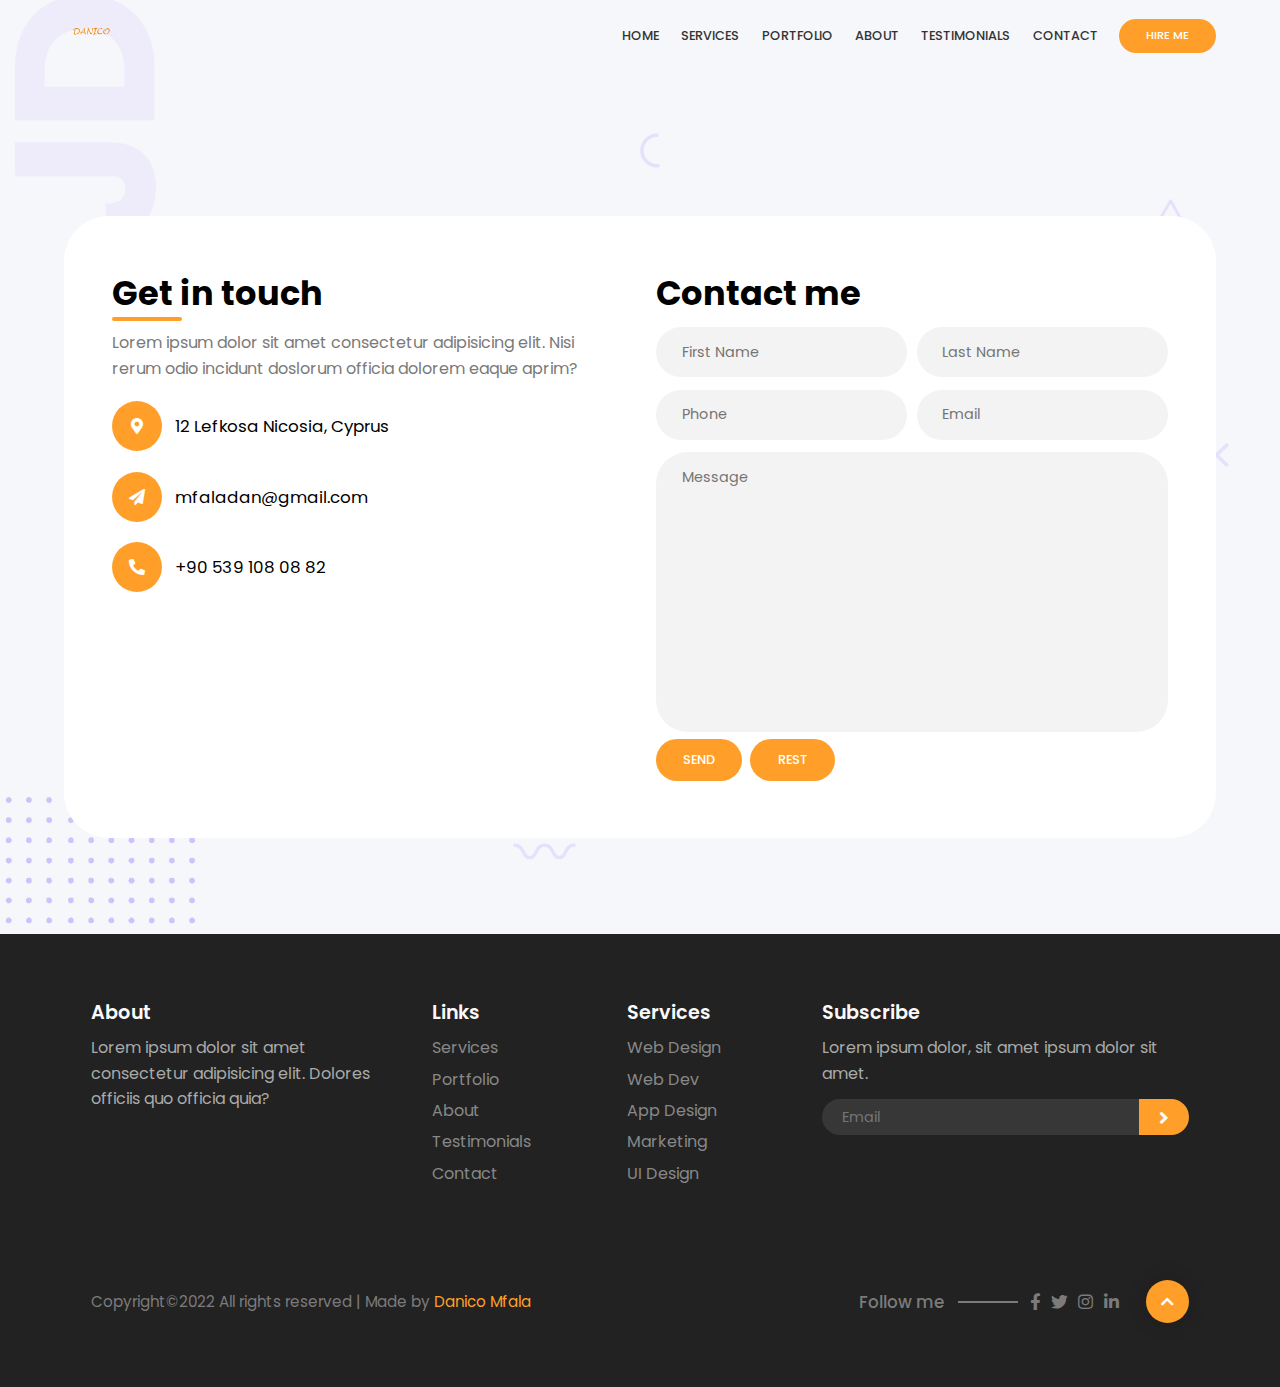
==== get_in_touch.html @ f09b61ab "test 3" ====
<!DOCTYPE html>
<html lang="en">
  <head>
    <meta charset="UTF-8" />
    <meta name="viewport" content="width=device-width, initial-scale=1.0" />
    <title>My-Portfolio</title>
    <link
      rel="stylesheet"
      href="https://cdnjs.cloudflare.com/ajax/libs/font-awesome/5.15.1/css/all.min.css"
    />
    <link
      rel="stylesheet"
      href="https://unpkg.com/swiper/swiper-bundle.min.css"
    />
    <link rel="stylesheet" href="./css/style.css" />
  </head>
  <body>
    <main>
      <header id="header">
        <div class="overlay overlay-lg">
          <img src="./img/shapes/square.png" class="shape square" alt="" />
          <img src="./img/shapes/circle.png" class="shape circle" alt="" />
          <img
            src="./img/shapes/half-circle.png"
            class="shape half-circle1"
            alt=""
          />
          <img
            src="./img/shapes/half-circle.png"
            class="shape half-circle2"
            alt=""
          />
          <img src="./img/shapes/x.png" class="shape xshape" alt="" />
          <img src="./img/shapes/wave.png" class="shape wave wave1" alt="" />
          <img src="./img/shapes/wave.png" class="shape wave wave2" alt="" />
          <img src="./img/shapes/triangle.png" class="shape triangle" alt="" />
          <img src="./img/shapes/letters.png" class="letters" alt="" />
          <img src="./img/shapes/points1.png" class="points points1" alt="" />
        </div>

        <nav>
          <div class="container">
            <div class="logo">
              <img src="./img/logo1.png" alt="" />
            </div>

            <div class="links">
              <ul>
                <li>
                  <a href="index.html">Home</a>
                </li>
                <li>
                  <a href="#services">Services</a>
                </li>
                <li>
                  <a href="#portfolio">Portfolio</a>
                </li>
                <li>
                  <a href="#about">About</a>
                </li>
                <li>
                  <a href="#testimonials">Testimonials</a>
                </li>
                <li>
                  <a href="#contact">Contact</a>
                </li>
                <li>
                  <a href="#hireme" class="active">Hire me</a>
                </li>
              </ul>
            </div>

            <div class="hamburger-menu">
              <div class="bar"></div>
            </div>
          </div>
        </nav>

     <!-- Get in touch Start-->
      <section class="contact" id="contact">
        <div class="container">
          <div class="contact-box">
            <div class="contact-info">
              <h3 class="title">Get in touch</h3>
              <p class="text">
                Lorem ipsum dolor sit amet consectetur adipisicing elit. Nisi
                rerum odio incidunt doslorum officia dolorem eaque aprim?
              </p>
              <div class="information-wrap">
                <div class="information">
                  <div class="contact-icon">
                    <i class="fas fa-map-marker-alt"></i>
                  </div>
                  <p class="info-text">12 Lefkosa Nicosia, Cyprus</p>
                </div>

                <div class="information">
                  <div class="contact-icon">
                    <i class="fas fa-paper-plane"></i>
                  </div>
                  <p class="info-text">mfaladan@gmail.com</p>
                </div>

                <div class="information">
                  <div class="contact-icon">
                    <i class="fas fa-phone-alt"></i>
                  </div>
                  <p class="info-text">+90 539 108 08 82</p>
                </div>
              </div>
            </div>

            <div class="contact-form">
              <h3 class="title">Contact me</h3>
              <div class="row">
                <input
                  type="text"
                  class="contact-input"
                  placeholder="First Name"
                />
                <input
                  type="text"
                  class="contact-input"
                  placeholder="Last Name"
                />
              </div>

              <div class="row">
                <input type="text" class="contact-input" placeholder="Phone" />
                <input type="email" class="contact-input" placeholder="Email" />
              </div>

              <div class="row">
                <textarea
                  name="message"
                  class="contact-input textarea"
                  placeholder="Message"
                ></textarea>
              </div>
              <a href="#" class="btn">Send</a> &nbsp;<a href="#" class="btn">Rest</a>
            </div>
          </div>
        </div>
      </section>
<!-- Get in touch End-->
    
    </header>








 

 

  

    <footer class="footer">
      <div class="container">
        <div class="grid-4">
          <div class="grid-4-col footer-about">
            <h3 class="title-sm">About</h3>
            <p class="text">
              Lorem ipsum dolor sit amet consectetur adipisicing elit. Dolores
              officiis quo officia quia?
            </p>
          </div>

          <div class="grid-4-col footer-links">
            <h3 class="title-sm">Links</h3>
            <ul>
              <li>
                <a href="#services">Services</a>
              </li>
              <li>
                <a href="#portfolio">Portfolio</a>
              </li>
              <li>
                <a href="#about">About</a>
              </li>
              <li>
                <a href="#testimonials">Testimonials</a>
              </li>
              <li>
                <a href="#contact">Contact</a>
              </li>
            </ul>
          </div>

          <div class="grid-4-col footer-links">
            <h3 class="title-sm">Services</h3>
            <ul>
              <li>
                <a href="#">Web Design</a>
              </li>
              <li>
                <a href="#">Web Dev</a>
              </li>
              <li>
                <a href="#">App Design</a>
              </li>
              <li>
                <a href="#">Marketing</a>
              </li>
              <li>
                <a href="#">UI Design</a>
              </li>
            </ul>
          </div>

          <div class="grid-4-col footer-newstletter">
            <h3 class="title-sm">Subscribe</h3>
            <p class="text">
              Lorem ipsum dolor, sit amet ipsum dolor sit amet.
            </p>
            <div class="footer-input-wrap">
              <input type="email" class="footer-input" placeholder="Email" />
              <a href="#" class="input-arrow">
                <i class="fas fa-angle-right"></i>
              </a>
            </div>
          </div>
        </div>

        <div class="bottom-footer">
          <div class="copyright">
            <p class="text">
              Copyright&copy;2022 All rights reserved | Made by
              <span>Danico Mfala</span>
            </p>
          </div>

          <div class="followme-wrap">
            <div class="followme">
              <h3>Follow me</h3>
              <span class="footer-line"></span>
              <div class="social-media">
                <a href="#">
                  <i class="fab fa-facebook-f"></i>
                </a>
                <a href="#">
                  <i class="fab fa-twitter"></i>
                </a>
                <a href="#">
                  <i class="fab fa-instagram"></i>
                </a>
                <a href="#">
                  <i class="fab fa-linkedin-in"></i>
                </a>
              </div>
            </div>

            <div class="back-btn-wrap">
              <a href="#" class="back-btn">
                <i class="fas fa-chevron-up"></i>
              </a>
            </div>
          </div>
        </div>
      </div>
    </footer>

    <script src="https://cdnjs.cloudflare.com/ajax/libs/jquery/3.5.1/jquery.min.js"></script>
    <script src="./js/isotope.pkgd.min.js"></script>
    <script src="https://unpkg.com/swiper/swiper-bundle.min.js"></script>
    <script src="./js/app.js"></script>
  </body>
</html>
---- css/style.css ----
@import url("https://fonts.googleapis.com/css2?family=Poppins:wght@100;200;300;400;500;600;700;800;900&display=swap");

:root {
  --dark-one: #333;
  --dark-two: #7a7a7a;
  --main-color: #FF9F29;
  --light-one: #fff;
  --light-two: #f9fafb;
  --light-three: #f6f7fb;
}

/* Genral Styles */

*,
*::before,
*::after {
  margin: 0;
  padding: 0;
  box-sizing: border-box;
}

html {
  scroll-behavior: smooth;
}

body,
button,
input,
textarea {
  font-family: "Poppins", sans-serif;
}

a {
  text-decoration: none;
}

ul {
  list-style: none;
}

img {
  width: 100%;
}

.container {
  position: relative;
  z-index: 5;
  max-width: 92rem;
  padding: 0 4rem;
  margin: 0 auto;
}

.stop-scrolling {
  height: 100%;
  overflow: hidden;
}

.grid-2 {
  display: grid;
  grid-template-columns: repeat(2, 1fr);
  align-items: center;
  justify-content: center;
}

.text {
  font-size: 1.25rem;
  color: var(--dark-two);
  line-height: 1.6;
}

.column-1 {
  margin-right: 1.5rem;
}

.column-2 {
  margin-left: 1.5rem;
}

.image {
  position: relative;
  display: flex;
  align-items: center;
  justify-content: center;
}

.z-index {
  position: relative;
  z-index: 2;
}

.overlay {
  position: absolute;
  width: 100%;
  height: 100%;
  overflow: hidden;
  top: 0;
  left: 0;
}

.overlay .shape {
  width: initial;
  opacity: 0.13;
  position: absolute;
}

.overlay.overlay-lg .shape {
  height: 55px;
}

.overlay.overlay-lg .shape.wave {
  height: initial;
  width: 88px;
}

.overlay.overlay-lg .shape.xshape {
  height: 38px;
}

.overlay.overlay-sm .shape {
  filter: brightness(0) invert(1);
  opacity: 0.15;
  height: 40px;
}

.overlay.overlay-sm .shape.wave {
  height: initial;
  width: 70px;
}

.overlay.overlay-sm .shape.xshape {
  height: 30px;
}

.points {
  opacity: 0.3;
  position: absolute;
}

.section {
  padding: 7rem 0;
  overflow: hidden;
}

.section-header {
  text-align: center;
  margin-bottom: 1.5rem;
}

.title {
  position: relative;
  display: inline-block;
  padding-bottom: 1rem;
  line-height: 1;
  font-size: 2.8rem;
  margin-bottom: 0.6rem;
}

.title:before {
  content: attr(data-title);
  display: block;
  margin-bottom: 0.4rem;
  color: var(--main-color);
  font-size: 1.15rem;
  font-weight: 500;
  text-transform: uppercase;
  letter-spacing: 3px;
}

.title:after {
  content: "";
  position: absolute;
  width: 90px;
  height: 5px;
  border-radius: 3px;
  background-color: var(--main-color);
  bottom: 0;
  left: 50%;
  transform: translateX(-50%);
}

.section-header .text {
  max-width: 600px;
  margin: 0 auto;
}

.title-sm {
  color: var(--dark-one);
  font-weight: 600;
  font-size: 1.6rem;
}

.points-sq {
  width: 210px;
}

.btn {
  display: inline-block;
  padding: 0.85rem 2rem;
  background-color: var(--main-color);
  color: var(--light-one);
  border-radius: 2rem;
  font-size: 1.05rem;
  text-transform: uppercase;
  font-weight: 500;
  transition: 0.3s;
}

.btn:hover {
  background-color: #FF9F29;
}

.btn.small {
  padding: 0.7rem 1.8rem;
  font-size: 1rem;
}

/* End Genral Styles */

/* Header */

header {
  width: 100%;
  background-color: var(--light-three);
  overflow: hidden;
  position: relative;
}

nav {
  width: 100%;
  position: relative;
  z-index: 50;
}

nav .container {
  display: flex;
  justify-content: space-between;
  height: 6rem;
  align-items: center;
}

.logo {
  width: 190px;
  display: flex;
  align-items: center;
}

.links ul {
  display: flex;
}

.links a {
  display: inline-block;
  padding: 0.9rem 1.2rem;
  color: var(--dark-one);
  font-size: 1.05rem;
  text-transform: uppercase;
  font-weight: 500;
  line-height: 1;
  transition: 0.3s;
}

.links a.active {
  background-color: var(--main-color);
  color: var(--light-one);
  border-radius: 2rem;
  font-size: 1rem;
  padding: 0.9rem 2.1rem;
  margin-left: 1rem;
}

.links a:hover {
  color: var(--main-color);
}

.links a.active:hover {
  color: var(--light-one);
  background-color: #6b44e0;
}

.hamburger-menu {
  width: 2.7rem;
  height: 3rem;
  z-index: 100;
  position: relative;
  display: none;
  align-items: center;
  justify-content: flex-end;
}

.hamburger-menu .bar {
  position: relative;
  width: 2.1rem;
  height: 3px;
  border-radius: 3px;
  background-color: var(--dark-one);
  transition: 0.5s;
}

.bar:before,
.bar:after {
  content: "";
  position: absolute;
  width: 2.1rem;
  height: 3px;
  border-radius: 3px;
  background-color: var(--dark-one);
  transition: 0.5s;
}

.bar:before {
  transform: translateY(-9px);
}

.bar:after {
  transform: translateY(9px);
}

nav.open .hamburger-menu .bar {
  background-color: transparent;
  transform: rotate(360deg);
}

nav.open .hamburger-menu .bar:before {
  transform: translateY(0) rotate(45deg);
  background-color: var(--light-one);
}

nav.open .hamburger-menu .bar:after {
  transform: translateY(0) rotate(-45deg);
  background-color: var(--light-one);
}

nav.open .links {
  transform: translateX(0);
}

.header-content .container.grid-2 {
  grid-template-columns: 2.5fr 3.5fr;
  min-height: calc(100vh - 6rem);
  padding-bottom: 2.5rem;
  text-align: left;
}

.header-title {
  font-size: 3.8rem;
  line-height: 0.8;
  color: var(--dark-one);
}

.header-content .text {
  margin: 2.15rem 0;
}

.header-content .image .img-element {
  max-width: 750px;
}

header .points1 {
  width: 420px;
  bottom: -75px;
  left: -150px;
}

header .points2 {
  width: 70%;
  top: 65%;
  left: 71%;
}

header .square {
  right: 68%;
  top: 71%;
}

header .triangle {
  right: 7%;
  bottom: 75%;
}

header .xshape {
  right: 4%;
  bottom: 50%;
}

header .half-circle1 {
  left: 50%;
  bottom: 82%;
}

header .half-circle2 {
  left: 5%;
  top: 67%;
}

header .wave1 {
  bottom: 75%;
  left: 20%;
}

header .wave2 {
  bottom: 8%;
  right: 55%;
}

header .circle {
  left: 38%;
  bottom: 63%;
}

.letters {
  position: absolute;
  width: 13.5%;
  top: -5px;
  left: 15px;
  opacity: 0.06;
}

/* End header */

/* Services */

.cards {
  display: flex;
  justify-content: space-around;
  flex-wrap: wrap;
  width: 100%;
}

.card-wrap {
  position: relative;
  margin: 1.7rem 0.8rem;
}

.card {
  position: relative;
  width: 100%;
  max-width: 390px;
  min-height: 520px;
  background-color: var(--light-three);
  display: flex;
  align-items: center;
  justify-content: center;
  text-align: center;
  padding: 3rem 2rem;
  overflow: hidden;
  transition: 0.3s;
}

.card:before {
  content: attr(data-card);
  position: absolute;
  top: -15px;
  right: -15px;
  font-size: 6rem;
  font-weight: 800;
  line-height: 1;
  color: var(--main-color);
  opacity: 0.025;
}

.card:after {
  content: "";
  position: absolute;
  width: 100%;
  height: 0px;
  bottom: 0;
  left: 0;
  background-color: var(--main-color);
  transition: 0.3s;
}

.card-wrap:hover .card {
  transform: translateY(-15px);
}

.card-wrap:hover .card:after {
  height: 8px;
}

.icon {
  width: 40%;
  margin-bottom: 1.7rem;
}

.card .title-sm {
  line-height: 0.8;
}

.card .text {
  font-size: 1.15rem;
  margin: 1.8rem 0;
}

.services .points1 {
  bottom: -50px;
  left: -125px;
  opacity: 0.2;
  pointer-events: none;
}

.services .points2 {
  bottom: -70px;
  right: -65px;
  opacity: 0.2;
  pointer-events: none;
}

/* End Services */

/* Portfolio */

.portfolio {
  position: relative;
  width: 100%;
  background-color: var(--light-two);
}

.background-bg {
  position: absolute;
  width: 100%;
  height: 520px;
  top: 0;
  left: 0;
  background-color: var(--main-color);
}

.portfolio .title,
.portfolio .title:before {
  color: var(--light-one);
}

.portfolio .title:after {
  background-color: var(--light-one);
}

.filter {
  width: 100%;
  display: flex;
  align-items: center;
  justify-content: center;
  flex-wrap: wrap;
}

.filter-btn {
  border: none;
  outline: none;
  background-color: transparent;
  margin: 0.45rem 0.4rem;
  padding: 0.85rem 1.8rem;
  color: var(--light-one);
  text-transform: uppercase;
  font-weight: 500;
  font-size: 1.1rem;
  line-height: 1;
  cursor: pointer;
  border-radius: 2rem;
  transition: 0.3s;
}

.filter-btn.active {
  background-color: var(--light-one);
  color: var(--main-color);
}

.portfolio .square {
  top: 28%;
  left: 20%;
}

.portfolio .circle {
  top: 8%;
  right: 35%;
}

.portfolio .triangle {
  bottom: 10%;
  right: 4%;
}

.portfolio .half-circle1 {
  bottom: 13%;
  left: 5%;
}

.portfolio .half-circle2 {
  top: 35%;
  right: 20%;
}

.portfolio .xshape {
  top: 10%;
  right: 8%;
}

.portfolio .wave {
  top: 38%;
  left: 6%;
}

.grid {
  width: 100%;
  margin: 1.5rem 0;
}

.grid-item {
  width: 33.33%;
  padding: 1rem 1.2rem;
  display: flex;
  justify-content: center;
}

.gallery-image {
  position: relative;
  overflow: hidden;
  border-radius: 16px;
  height: 330px;
  width: 100%;
  cursor: pointer;
}

.gallery-image img {
  position: absolute;
  height: 115%;
  width: initial;
  top: 50%;
  left: 50%;
  transform: translate(-50%, -50%);
  transform-origin: center;
  transition: 0.5s;
}

.gallery-image .img-overlay {
  position: absolute;
  width: 100%;
  height: 100%;
  top: 0;
  left: 0;
  z-index: 2;
  color: var(--light-one);
  /* background-color: #FF9F29;  add opacity: ; */
  display: flex;
  flex-direction: column;
  align-items: center;
  justify-content: flex-end;
  padding: 2rem 3.2rem;
  opacity: 0;
  transition: 0.5s;
}

.img-overlay .plus {
  position: relative;
  margin: auto 0;
}

.plus:before,
.plus:after {
  content: "";
  position: absolute;
  width: 4.5rem;
  height: 3px;
  top: 50%;
  left: 50%;
  transform: translate(-50%, -50%);
  background-color: var(--light-one);
  border-radius: 3px;
}

.plus:before {
  transform: translate(-50%, -50%) rotate(-90deg);
}

.img-description {
  width: 100%;
}

.img-overlay h3 {
  font-weight: 600;
  text-transform: uppercase;
  font-size: 1.5rem;
}

.img-overlay h5 {
  font-size: 1.15rem;
  font-weight: 300;
}

.gallery-image:hover .img-overlay {
  opacity: 1;
}

.gallery-image:hover img {
  transform: translate(-50%, -50%) scale(1.1);
}

.more-folio {
  display: flex;
  justify-content: center;
}

/* End Portfolio */

/* About */

.about {
  overflow: hidden;
}

.about img {
  max-width: 600px;
}

.about .text {
  margin-top: 1rem;
}

.skills {
  margin: 1.5rem 0 2.5rem 0;
}

.skill {
  margin: 1rem 0;
}

.skill-title {
  color: #555;
  font-weight: 600;
  margin-bottom: 0.3rem;
}

.skill-bar {
  width: 70%;
  height: 8px;
  border-radius: 4px;
  background-color: #ece6fa;
  position: relative;
  overflow: hidden;
}

.skill-progress {
  position: absolute;
  height: 100%;
  width: 0%;
  top: 0;
  left: 0;
  background-color: var(--main-color);
  transition: 1s;
}

.about .column-1 {
  position: relative;
}

.about .column-1:before {
  content: "About";
  position: absolute;
  font-size: 8rem;
  font-weight: 800;
  color: var(--main-color);
  opacity: 0.04;
  top: 20px;
  left: 0;
  line-height: 0;
}

.about .points {
  width: 300px;
  top: 65%;
  left: 80%;
  opacity: 0.1;
}

/* End About */

/* Records */

.records {
  position: relative;
  background-color: var(--main-color);
  padding: 5.2rem 0;
}

.records .container {
  display: grid;
  grid-template-columns: repeat(4, 1fr);
  align-items: center;
  justify-content: center;
  text-align: center;
  grid-column-gap: 1.5rem;
  grid-row-gap: 2rem;
}

.record-circle {
  width: 180px;
  height: 180px;
  border-radius: 50%;
  margin: 0 auto;
  border: 4px solid var(--light-one);
  display: flex;
  flex-direction: column;
  justify-content: center;
  color: var(--light-one);
}

.record-circle.active {
  background-color: var(--light-one);
  color: var(--dark-one);
  box-shadow: 0 0 0 15px rgb(255, 255, 255, 0.5);
}

.number {
  font-weight: 400;
  font-size: 2.35rem;
}

.sub-title {
  font-weight: 400;
  font-size: 1.12rem;
  text-transform: uppercase;
}

.records .square1 {
  left: 8%;
  top: 10%;
}

.records .square2 {
  right: 90px;
  bottom: 70px;
}

.records .xshape {
  top: 45px;
  right: 120px;
}

.records .circle {
  left: 7%;
  bottom: 50px;
}

.records .triangle {
  left: 65%;
  bottom: 35px;
}

.records .wave1 {
  top: 35px;
  right: 30%;
}

.records .wave2 {
  bottom: 40px;
  left: 28%;
}

.records .half-circle {
  top: 30px;
  right: 50%;
}

/* End Records */

/* Blog */

.blog-wrapper {
  display: flex;
  width: 100%;
  justify-content: space-around;
  flex-wrap: wrap;
}

.blog-wrap {
  position: relative;
  margin: 1.3rem 0.5rem;
}

.blog-card {
  max-width: 420px;
  width: 100%;
  overflow: hidden;
  background-color: var(--light-two);
  transition: 0.3s;
  position: relative;
}

.blog-card:after {
  content: "";
  position: absolute;
  width: 1100%;
  height: 0px;
  bottom: 0;
  left: 0;
  background-color: var(--main-color);
  transition: 0.3s;
}

.blog-image {
  width: 100%;
  height: 270px;
  position: relative;
  overflow: hidden;
}

.blog-image img {
  position: absolute;
  height: 105%;
  width: initial;
  top: 50%;
  left: 50%;
  transform: translate(-50%, -50%);
  transition: 0.5s;
}

.blog-content {
  padding: 2.1rem 2.2rem 2.7rem 2.2rem;
}

.blog-info {
  display: flex;
  flex-wrap: wrap;
  margin-bottom: 0.5rem;
}

.blog-info h5 {
  color: var(--main-color);
  font-weight: 400;
  text-transform: uppercase;
  font-size: 1.05rem;
  letter-spacing: 2px;
}

.blog-date {
  margin-right: 2rem;
}

.blog-user i {
  margin-right: 0.2rem;
  font-size: 1rem;
}

.blog-text {
  margin: 0.5rem 0 1.5rem 0;
  font-size: 1.2rem;
  line-height: 1.6;
  color: #666;
}

.blog-card:hover {
  transform: translateY(-15px);
}

.blog-card:hover:after {
  height: 8px;
}

.blog-card:hover .blog-image img {
  transform: translate(-50%, -50%) scale(1.15);
}

.blog .points {
  top: 72%;
  right: 71%;
  opacity: 0.15;
}

/* End Blog */

/* Testimonials */

.testimonials {
  background-color: var(--light-two);
  overflow: hidden;
}

.testi-content {
  margin-top: 6rem;
}

.reviews {
  overflow: hidden;
}

.review {
  position: relative;
  padding: 2rem 1.5rem;
}

.quote {
  position: absolute;
  top: 0;
  left: 0;
  color: var(--main-color);
  opacity: 0.04;
  font-size: 8rem;
}

.rate {
  display: flex;
  font-size: 1.4rem;
  color: #ebc000;
  margin-bottom: 1.5rem;
}

.rate i {
  margin-right: 0.3rem;
}

.review-text {
  font-size: 1.35rem;
  font-weight: 300;
  color: #444;
  line-height: 1.7;
}

.review-info {
  margin-top: 2rem;
}

.review-name {
  font-size: 1.3rem;
  font-weight: 700;
  color: var(--dark-one);
}

.review-job {
  font-size: 1.15rem;
  font-weight: 300;
  color: #777;
}

.review-nav {
  bottom: 2.2rem;
  top: initial;
  font-size: 1.8rem;
  color: var(--main-color);
}

.swiper-button-next {
  right: 2rem;
  left: initial;
}

.swiper-button-prev {
  right: 4.5rem;
  left: initial;
}

.swiper-button-prev:after,
.swiper-button-next:after {
  display: none;
}

/* End Testimonials */

/* Contact */

.contact {
  position: relative;
  width: 100%;
  padding: 13.5rem 0 8.5rem;
}

.contact:before,
.contact:after {
  content: "";
  position: absolute;
  width: 100%;
  z-index: -1;
  left: 0;
}

.contact:before {
  top: 0;
  height: 40%;
  background: url("../img/map.png") center center / cover;
}

.contact:after {
  top: 40%;
  height: 60%;
  background: url("../img/contact-bg.png") center bottom / cover;
}

.contact-box {
  width: 100%;
  background-color: var(--light-one);
  width: 100%;
  border-radius: 45px;
  padding: 5.5rem 4.5rem;
  display: grid;
  grid-template-columns: repeat(2, 1fr);
}

.contact-info {
  padding-right: 2rem;
}

.contact-form {
  padding-left: 2rem;
}

.contact-info .title:after {
  left: 0;
  transform: initial;
}

.information-wrap {
  margin-top: 2rem;
}

.information {
  display: flex;
  align-items: center;
}

.information:not(:last-child) {
  margin-bottom: 1.3rem;
}

.contact-icon {
  min-width: 67px;
  height: 67px;
  display: inline-block;
  border-radius: 50%;
  background-color: var(--main-color);
  color: var(--light-one);
  text-align: center;
  font-size: 1.4rem;
  margin-right: 1rem;
}

.contact-icon i {
  line-height: 67px;
}

.info-text {
  font-size: 1.3rem;
  display: inline-block;
}

.contact-form .title:after {
  display: none;
}

.contact-form .title {
  margin: 0;
}

.contact-form .row {
  width: 100%;
  display: grid;
  grid-template-columns: repeat(auto-fit, minmax(130px, 1fr));
  grid-column-gap: 0.6rem;
}

.contact-input {
  padding: 1.2rem 2.1rem;
  margin: 0.6rem 0;
  border: none;
  outline: none;
  background: #f3f3f3;
  border-radius: 4rem;
  font-weight: 600;
  font-size: 1.25rem;
  transition: 0.3s;
}

.contact-input::placeholder {
  font-weight: 400;
}

.contact-input.textarea {
  resize: none;
  min-height: 280px;
  border-radius: 2rem;
}

.contact-input:hover {
  background: #ececec;
}

.contact-input:focus {
  background: #eaeaea;
}

.contact-input .btn {
  margin-top: 0.6rem;
}

/* End Contact */

/* Hire me */

.hireme {
  padding: 12rem 0;
}

.hireme .container {
  text-align: center;
}

.hireme .title {
  margin-bottom: 1.3rem;
}

.hireme .text {
  max-width: 1000px;
  margin: 0 auto 1.6rem auto;
}

/* End Hire me */

/* Footer */

.footer {
  background-color: #222;
  padding: 6rem 0;
}

.footer .grid-4 {
  display: grid;
  grid-template-columns: 3.5fr 2fr 2fr 3fr;
}

.grid-4-col {
  padding: 0 1.7rem;
}

.footer .title-sm {
  color: #fafafa;
  margin-bottom: 0.9rem;
}

.footer .text {
  color: #aaa;
}

.footer-links a {
  color: #888;
  font-size: 1.25rem;
  display: inline-block;
  margin-bottom: 0.4rem;
  transition: 0.3s;
}

.footer-links a:hover {
  color: var(--main-color);
}

.footer-input-wrap {
  display: grid;
  grid-template-columns: auto 50px;
  width: 100%;
  height: 50px;
  border-radius: 30px;
  overflow: hidden;
  margin-top: 1.2rem;
}

.footer-input {
  background: #373737;
  color: #333;
  outline: none;
  border: none;
  padding: 0 1.5rem;
  font-size: 1.1rem;
  transition: 0.3s;
}

.input-arrow {
  color: #fff;
  background-color: var(--main-color);
  display: flex;
  align-items: center;
  justify-content: center;
  font-size: 1.45rem;
  transition: 0.3s;
}

.input-arrow:hover {
  background-color: #6b44e0;
}

.focus {
  background: #fff;
}

.bottom-footer {
  margin-top: 5.5rem;
  padding: 0 1.7rem;
  display: flex;
  align-items: center;
  justify-content: space-between;
}

.copyright .text {
  color: #7b7b7b;
  font-size: 1.2rem;
  display: inline-block;
  text-align: center;
}

.copyright .text span {
  color: var(--main-color);
  cursor: pointer;
}

.followme-wrap {
  display: flex;
}

.followme {
  display: flex;
  align-items: center;
}

.followme h3 {
  color: #7b7b7b;
  font-weight: 500;
  font-size: 1.3rem;
}

.followme .footer-line {
  width: 60px;
  height: 2px;
  background-color: #7b7b7b;
  margin: 0 1.2rem;
  display: inline-block;
}

.social-media a {
  color: #7b7b7b;
  font-size: 1.3rem;
  margin-right: 0.4rem;
  transition: 0.3s;
}

.social-media a:hover {
  color: var(--main-color);
}

.back-btn-wrap {
  position: relative;
  margin-left: 2.5rem;
}

.back-btn {
  display: flex;
  align-items: center;
  justify-content: center;
  height: 55px;
  width: 55px;
  background-color: var(--main-color);
  border-radius: 50%;
  color: #fff;
  font-size: 1.2rem;
  box-shadow: 0 0 20px 1px rgba(0, 0, 0, 0.15);
  transition: 0.3s;
  position: relative;
  z-index: 2;
}

.back-btn:hover {
  background-color: #6b44e0;
}

.back-btn-wrap:before {
  content: "";
  position: absolute;
  width: 60px;
  height: 60px;
  background-color: #fff;
  z-index: 1;
  top: 50%;
  left: 50%;
  transform: translate(-50%, -50%) scale(0.7);
  border-radius: 50%;
  opacity: 0.08;
  animation: scale 1.2s ease-out infinite 1s;
}

@keyframes scale {
  0% {
    transform: translate(-50%, -50%) scale(1);
    opacity: 0.15;
  }

  100% {
    transform: translate(-50%, -50%) scale(1.6);
    opacity: 0;
  }
}

/* End Footer */

/* Responsive */

@media (max-width: 1280px) {
  .text {
    font-size: 1rem;
  }

  .title {
    font-size: 2.1rem;
    padding-bottom: 0.65rem;
  }

  .title:before {
    margin-bottom: 0.2rem;
    font-size: 0.8rem;
    letter-spacing: 2px;
  }

  .title:after {
    height: 3.5px;
    width: 70px;
  }

  .title-sm {
    font-size: 1.2rem;
  }

  .btn {
    padding: 0.75rem 1.7rem;
    font-size: 0.8rem;
  }

  .btn.small {
    padding: 0.65rem 1.6rem;
    font-size: 0.7rem;
  }

  .section-header .text {
    max-width: 500px;
  }

  .section {
    padding: 4.5rem 0;
  }

  .column-1 {
    margin-right: 1rem;
  }

  .column-2 {
    margin-left: 1rem;
  }

  .overlay.overlay-lg .shape {
    height: 35px;
  }

  .overlay.overlay-lg .shape.wave {
    height: initial;
    width: 63px;
  }

  .overlay.overlay-lg .shape.xshape {
    height: 24px;
  }

  .overlay.overlay-sm .shape {
    height: 24px;
  }

  .overlay.overlay-sm .shape.wave {
    height: initial;
    width: 39px;
  }

  .overlay.overlay-sm .shape.xshape {
    height: 19px;
  }

  header .points1 {
    width: 270px;
    bottom: -50px;
    left: -75px;
  }

  header .points2 {
    width: 340px;
  }

  header .letters {
    width: 11%;
  }

  .header-content .image .img-element {
    max-width: 500px;
  }

  nav .container {
    height: 4.5rem;
  }

  .header-content .container.grid-2 {
    min-height: calc(100vh - 4.5rem);
    padding-bottom: 1.5rem;
  }

  .logo {
    width: 65px;
  }

  .links a {
    font-size: 0.8rem;
    padding: 0.65rem 0.7rem;
  }

  .links a.active {
    font-size: 0.7rem;
    padding: 0.7rem 1.7rem;
    margin-left: 0.6rem;
  }

  .header-title {
    font-size: 2.6rem;
  }

  .header-content .text {
    margin: 1.1rem 0;
  }

  .card {
    min-height: 390px;
    max-width: 290px;
    padding: 2.2rem 1.5rem;
  }

  .icon {
    width: 65px;
    margin-bottom: 0.8rem;
  }

  .card .text {
    font-size: 0.9rem;
    margin: 1rem 0;
  }

  .card:before {
    font-size: 5rem;
  }

  .card-wrap {
    margin: 1rem 0.6rem;
  }

  .services .points1 {
    left: -60px;
  }

  .points-sq {
    width: 150px;
  }

  .grid {
    margin: 0.8rem 0;
  }

  .grid-item {
    padding: 0.8rem;
  }

  .gallery-image {
    height: 250px;
    max-width: 325px;
  }

  .gallery-image .img-overlay {
    padding: 1.4rem 2rem;
  }

  .plus:before,
  .plus:after {
    width: 2.8rem;
  }

  .img-overlay h3 {
    font-size: 1.1rem;
  }

  .img-overlay h5 {
    font-size: 0.8rem;
  }

  .background-bg {
    height: 370px;
  }

  .filter-btn {
    padding: 0.6rem 1.45rem;
    font-size: 0.7rem;
  }

  .about img {
    max-width: 420px;
  }

  .about .text {
    margin-top: 0.7rem;
  }

  .skills {
    margin: 0.9rem 0 1.7rem 0;
  }

  .skill-title {
    font-size: 1rem;
  }

  .skill-bar {
    height: 6px;
  }

  .about .column-1:before {
    font-size: 6rem;
    top: 13px;
  }

  .about .points {
    width: 230px;
    left: 65%;
  }

  .record-circle {
    width: 150px;
    height: 150px;
    border-width: 3px;
  }

  .record-circle .number {
    font-size: 1.8rem;
  }

  .record-circle .sub-title {
    font-size: 0.9rem;
  }

  .blog-wrap {
    margin: 0.7rem 0.5rem;
  }

  .blog-card {
    max-width: 315px;
  }

  .blog-image {
    height: 200px;
  }

  .blog-content {
    padding: 1.8rem 1.7rem 1.9rem 1.7rem;
  }

  .blog-info {
    margin-bottom: 0.2rem;
  }

  .blog-info > * {
    font-size: 0.75rem !important;
  }

  .blog-user i {
    font-size: 0.8rem;
  }

  .blog-text {
    font-size: 0.9rem;
    margin: 0.2rem 0 0.8rem 0;
  }

  .rate {
    font-size: 1.15rem;
    margin-bottom: 1.1rem;
  }

  .review-text {
    font-size: 1.05rem;
  }

  .review-info {
    margin-top: 1.1rem;
  }

  .review-name {
    font-size: 1.05rem;
  }

  .review-job {
    font-size: 0.85rem;
  }

  .quote {
    font-size: 6.5rem;
  }

  .review-nav {
    font-size: 1.55rem;
  }

  .swiper-button-next {
    right: 2.5rem;
  }

  .swiper-button-prev {
    right: 4.5rem;
  }

  .contact {
    padding: 9rem 0 6rem 0;
  }

  .contact-form {
    padding-left: 1rem;
  }

  .contact-info {
    padding-right: 1rem;
  }

  .contact-box {
    padding: 3.6rem 3rem;
  }

  .information-wrap {
    margin-top: 1.2rem;
  }

  .contact-icon {
    min-width: 50px;
    height: 50px;
    font-size: 1rem;
    margin-right: 0.8rem;
  }

  .contact-icon i {
    line-height: 50px;
  }

  .info-text {
    font-size: 1.05rem;
  }

  .contact-input {
    font-size: 0.9rem;
    padding: 0.9rem 1.6rem;
    margin: 0.4rem 0;
  }

  .hireme {
    padding: 8rem 0;
  }

  .footer {
    padding: 4rem 0;
  }

  .footer-links a {
    font-size: 1rem;
  }

  .footer .title-sm {
    margin-bottom: 0.5rem;
  }

  .footer-input-wrap {
    height: 36px;
    margin-top: 0.8rem;
  }

  .footer-input {
    font-size: 0.9rem;
    padding: 0 1.2rem;
  }

  .input-arrow {
    font-size: 1.2rem;
  }

  .copyright .text {
    font-size: 0.95rem;
  }

  .followme h3 {
    font-size: 1.05rem;
  }

  .followme .footer-line {
    margin: 0 0.8rem;
  }

  .social-media a {
    font-size: 1.05rem;
  }

  .back-btn-wrap {
    margin-left: 1.3rem;
  }

  .back-btn {
    width: 43px;
    height: 43px;
    font-size: 0.9rem;
  }

  .back-btn-wrap:before {
    width: 45px;
    height: 45px;
  }
}

@media (max-width: 850px) {
  .grid-2 {
    grid-template-columns: 1fr !important;
  }

  .column-1 {
    margin-right: 0;
    margin-bottom: 1rem;
  }

  .column-2 {
    margin-left: 0;
    margin-top: 1rem;
  }

  .hamburger-menu {
    display: flex;
  }

  .header-content {
    margin-top: 1rem;
  }

  .header-title {
    font-size: 2.3rem;
  }

  .header-content .image {
    max-width: 400px;
    margin: 0 auto;
  }

  header .column-1 {
    max-width: 550px;
    margin: 0 auto;
  }

  .links {
    position: fixed;
    width: 100%;
    height: 100vh;
    top: 0;
    right: 0;
    background-color: #252525;
    display: flex;
    align-items: center;
    justify-content: center;
    text-align: center;
    transform: translateX(100%);
    transition: 0.5s;
  }

  .links ul {
    flex-direction: column;
  }

  .links a {
    color: var(--light-one);
  }

  .links a.active {
    margin-left: 0;
    margin: 0.5rem 0;
  }

  .header-content .container.grid-2 {
    min-height: 80vh;
  }

  .letters,
  header .half-circle2,
  header .points1,
  header .wave2 {
    display: none;
  }

  header .half-circle1 {
    bottom: 55%;
    left: 23%;
  }

  header .circle {
    left: 8%;
    bottom: 40%;
  }

  header .wave1 {
    bottom: 87%;
    left: 75%;
  }

  header .square {
    top: initial;
    bottom: 5%;
    left: 13%;
  }

  header .triangle {
    right: 14%;
    bottom: 63%;
  }

  header .points2 {
    width: 280px;
    bottom: -10px;
    left: 60%;
  }

  header .xshape {
    left: 90%;
    top: 54%;
  }

  .grid-item {
    width: 50%;
  }

  .gallery-image {
    height: 210px;
    max-width: 270px;
  }

  .background-bg {
    height: 340px;
  }

  .portfolio .half-circle1,
  .portfolio .triangle,
  .portfolio .half-circle2 {
    display: none;
  }

  .portfolio .square {
    top: 10%;
    left: 14%;
  }

  .portfolio .wave {
    top: 33%;
  }

  .portfolio .circle {
    right: 20%;
  }

  .portfolio .xshape {
    top: 25%;
  }

  .skill-bar {
    width: 100%;
  }

  .about .column-1:before {
    font-size: 5rem;
  }

  .about .points {
    top: 60%;
    left: 59%;
  }

  .records .wave1,
  .records .triangle {
    display: none;
  }

  .records .container {
    grid-template-columns: repeat(2, 1fr);
  }

  .records .wave2 {
    left: 48%;
  }

  .records .sqaure2 {
    bottom: 45%;
    right: 50px;
  }

  .testi-content {
    margin-top: 1.7rem;
  }

  .testi-content .image {
    max-width: 500px;
    margin: 0 auto;
  }

  .review-nav {
    bottom: 3rem;
  }

  .contact-box {
    grid-template-columns: 1fr;
    padding: 3.2rem 2.7rem;
  }

  .contact-info {
    padding-right: 0;
    padding-bottom: 0.5rem;
  }

  .contact-form {
    padding-left: 0;
    padding-top: 0.5rem;
  }

  .information-wrap {
    margin-top: 0.7rem;
  }

  .information:not(:last-child) {
    margin-bottom: 0.8rem;
  }

  .contact-input.textarea {
    min-height: 220px;
  }

  .contact:before {
    height: 25%;
  }

  .contact:after {
    height: 75%;
    top: 25%;
  }

  .footer .grid-4 {
    grid-template-columns: repeat(2, 1fr);
    max-width: 500px;
    margin: 0 auto;
    text-align: center;
  }

  .footer-about {
    grid-column: 1 / 3;
  }

  .footer-newstletter {
    grid-column: 1 / 3;
  }

  .grid-4-col {
    margin: 1rem 0;
    padding: 0;
  }

  .footer-input-wrap {
    max-width: 300px;
    margin: 0.95rem auto 0 auto;
    grid-template-columns: auto 45px;
  }

  .bottom-footer {
    flex-direction: column;
    justify-items: center;
    align-items: center;
    padding: 1.5rem 0 0 0;
    margin-top: 2.5rem;
    position: relative;
  }

  .bottom-footer:before {
    content: "";
    position: absolute;
    width: 90%;
    max-width: 500px;
    height: 1px;
    background-color: #7b7b7b;
    top: 0;
    left: 50%;
    transform: translate(-50%, -50%);
  }

  .followme-wrap {
    margin-top: 0.8rem;
  }
}

@media (max-width: 600px) {
  .grid-item {
    width: 100%;
  }
}

@media (max-width: 560px) {
  .container {
    padding: 0 2rem;
  }

  .title {
    font-size: 1.8rem;
  }

  .text {
    font-size: 0.92rem;
  }

  .overlay.overlay-lg .shape {
    height: 28px;
  }

  .overlay.overlay-lg .shape.wave {
    height: initial;
    width: 52px;
  }

  .overlay.overlay-lg .shape.xshape {
    height: 22px;
  }

  .records .container {
    grid-template-columns: 1fr;
  }

  .records .half-circle {
    top: 50%;
    left: 50px;
  }

  .records .wave2 {
    bottom: 50%;
    right: 20px;
    left: initial;
  }

  .records .xshape {
    right: 70px;
  }

  .records .square2 {
    bottom: 90px;
    right: 40px;
  }

  .testi-content {
    margin-top: 1rem;
  }

  .review {
    padding: 1.5rem 1rem;
  }

  .review-text {
    font-size: 0.9rem;
  }

  .review-nav {
    bottom: 1.5rem;
    font-size: 1.3rem;
  }

  .swiper-button-next {
    right: 1.3rem;
  }

  .swiper-button-prev {
    right: 3rem;
  }

  .contact {
    padding: 8rem 0 5rem 0;
  }

  .contact-info {
    display: none;
  }

  .contact-box {
    padding: 2.3rem 2rem;
    border-radius: 30px;
  }

  .contact:before {
    background-size: 200%;
  }

  .contact-form .row {
    grid-column-gap: 0.3rem;
  }

  .contact-input {
    font-size: 0.8rem;
    padding: 0.8rem 1.4rem;
    margin: 0.25rem 0;
  }
}

/* End Responsive */
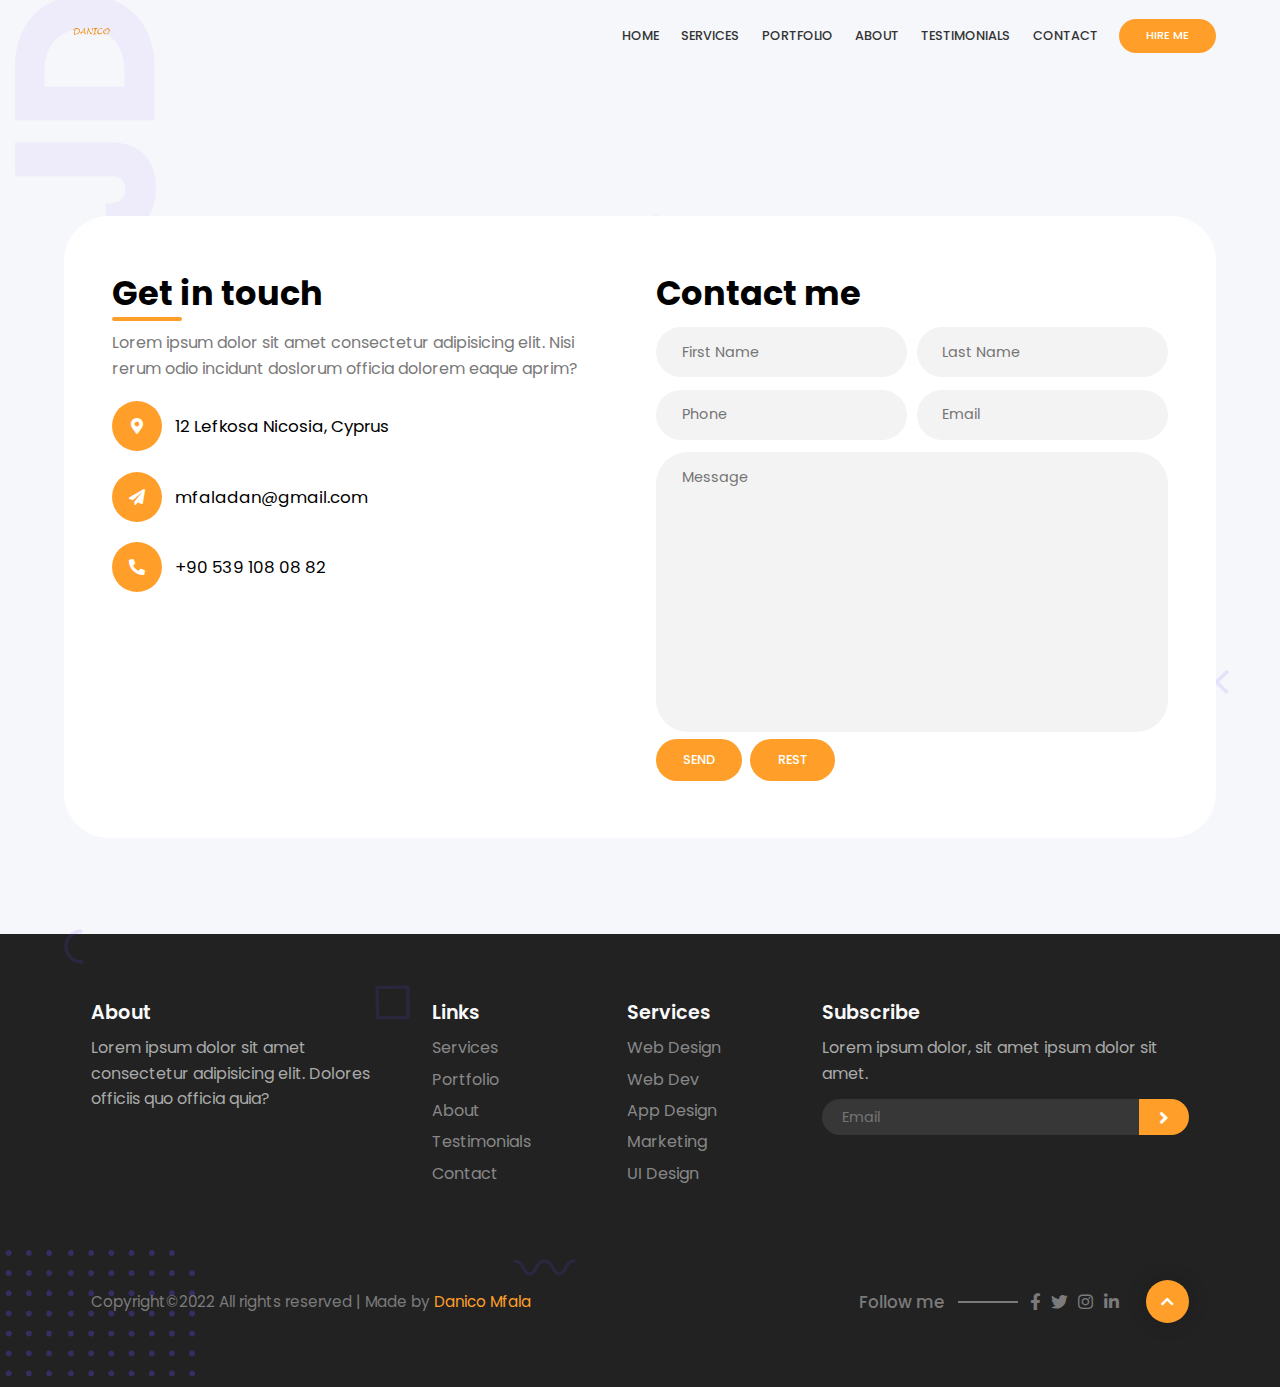
==== commit 2c1f46ef: "add rest and form" ====
--- a/get_in_touch.html
+++ b/get_in_touch.html
@@ -112,6 +112,7 @@
 
             <div class="contact-form">
               <h3 class="title">Contact me</h3>
+              <form>
               <div class="row">
                 <input
                   type="text"
@@ -137,14 +138,15 @@
                   placeholder="Message"
                 ></textarea>
               </div>
-              <a href="#" class="btn">Send</a> &nbsp;<a href="#" class="btn">Rest</a>
+              <a href="#" class="btn">Send</a> &nbsp;<button type="reset" href="#" class="btn">Rest</button>
+            </form>
             </div>
           </div>
         </div>
       </section>
 <!-- Get in touch End-->
     
-    </header>
+
 
 
 
--- a/css/style.css
+++ b/css/style.css
@@ -203,10 +203,11 @@
   text-transform: uppercase;
   font-weight: 500;
   transition: 0.3s;
+  border: none;
 }
 
 .btn:hover {
-  background-color: #FF9F29;
+  background-color: #F15412;
 }
 
 .btn.small {
@@ -274,7 +275,7 @@
 
 .links a.active:hover {
   color: var(--light-one);
-  background-color: #6b44e0;
+  background-color: #F15412;
 }
 
 .hamburger-menu {
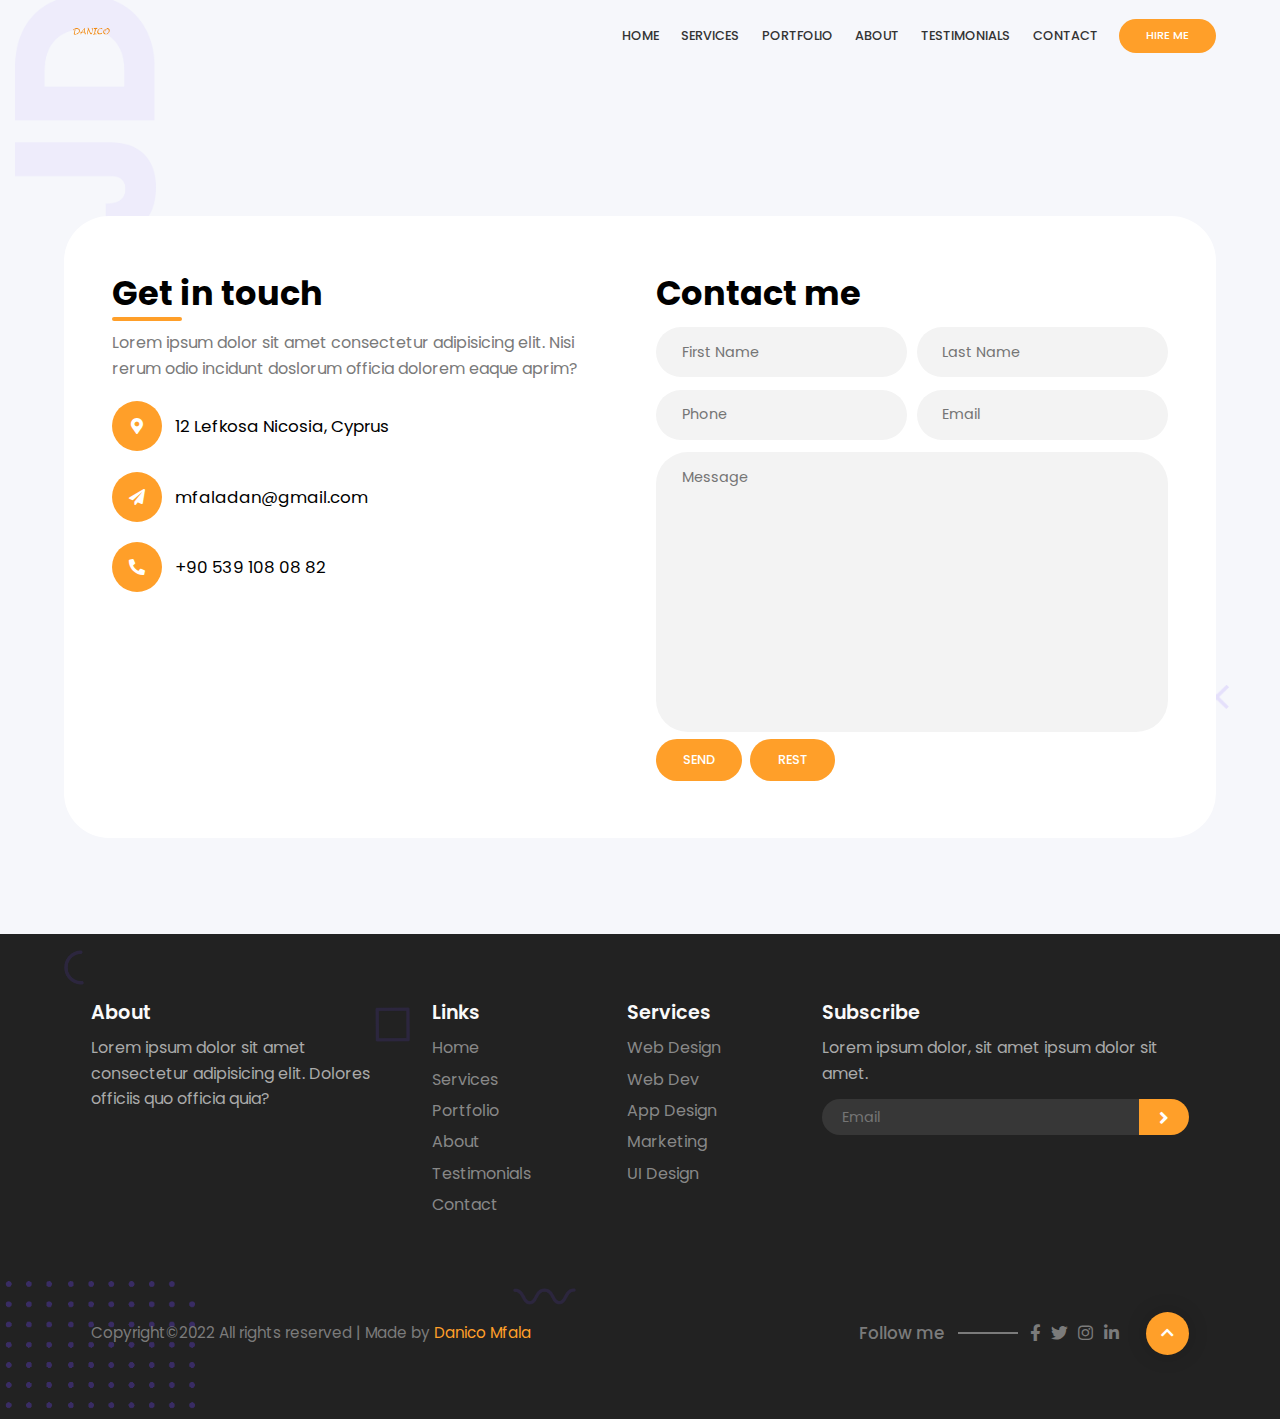
==== commit 34454cd8: "add the filter on portfolio" ====
--- a/get_in_touch.html
+++ b/get_in_touch.html
@@ -176,6 +176,9 @@
             <h3 class="title-sm">Links</h3>
             <ul>
               <li>
+                <a href="index.html">Home</a>
+              </li>
+              <li>
                 <a href="#services">Services</a>
               </li>
               <li>
--- a/css/style.css
+++ b/css/style.css
@@ -638,7 +638,8 @@
   left: 0;
   z-index: 2;
   color: var(--light-one);
-  /* background-color: #FF9F29;  add opacity: ; */
+  background-color:rgba(216, 162, 44, 0.651);
+  
   display: flex;
   flex-direction: column;
   align-items: center;
